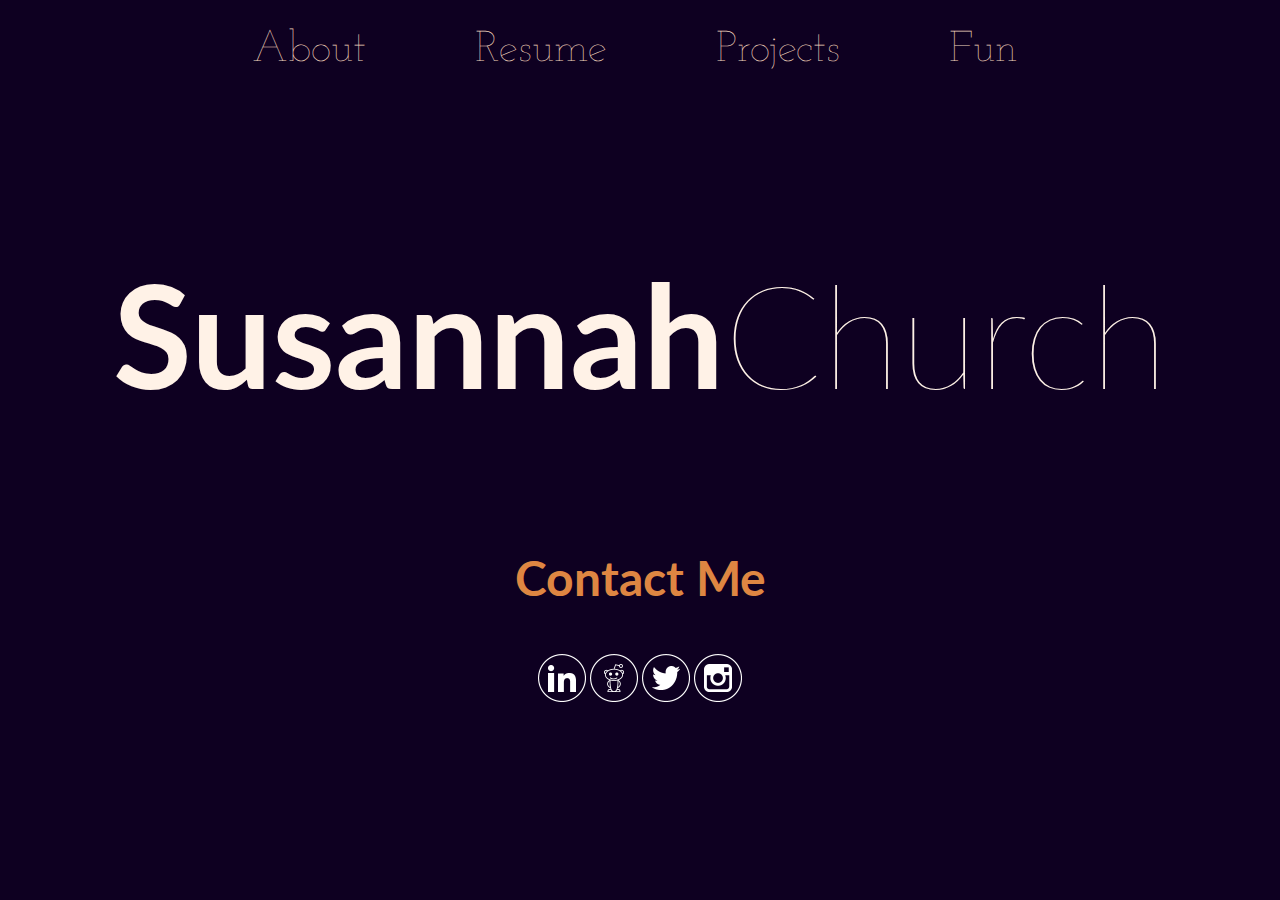
==== index.html @ bca21011 "changed structure of website" ====
<!DOCTYPE html>
<html>
	<head lang="en">
    	<meta charset="UTF-8">
    	<meta charset="UTF-8" />
    	<title>Susannah Church</title> 
		<link rel="stylesheet" href="./styles/index.css" />
		<link href='http://fonts.googleapis.com/css?family=Lato:100,400' rel='stylesheet' type='text/css'>
		<link href='http://fonts.googleapis.com/css?family=Josefin+Slab:100,400' rel='stylesheet' type='text/css'>
	</head>
	<body id="content-wrapper">
		<ul class="navbar">
    		<li id="bio"><a href="html/bio.html">About</a></li>
    		<li id="resume"><a href="html/resume.html">Resume</a></li>
    		<li id="projects">Projects</li>
    		<li id="fun">Fun</li>
		</ul>
		<div class="title">
			<h1>Susannah<span id="thin">Church</span></h1>
		</div>
		<h3 class="contact">Contact Me</h3>
		<ul class="socialmedia">
			<li><a href="https://www.linkedin.com/profile/view?id=277233712&trk=spm_pic">
				<img src="images/linkedin.png"\>
				</a>
			</li>
			<li><a href="https://github.com/schurc01">
				<img src="images/github.png"\>
				</a>
			</li>
			<li><a href="https://twitter.com/susannahchurch">
				<img src="images/twitter.png"\>
				</a>
			</li>
			<li><a href="http://instagram.com/churchgirl18">
				<img src="images/instagram.png"\>
				</a>
			</li>
		</ul>
	</body>
</html>
---- styles/index.css ----
html {
	background: #0E0021;
}
a {
	text-decoration: none;
	color: #F2D5BD;
}
.title {
	font-family: 'Lato', sans-serif;
	color: #FFF2E7;
	height: 100px;
	text-align: center;
	padding-top: 50px;
	font-size: 450%;
}
.navbar{
	font-size: 180%;
	text-align: center;
	color: #F2D5BD;
	font-family: 'Josefin Slab', serif;
	font-weight: 100;
	text-align: center;
}
#bio:hover {
	margin-top: 20px;
}
#bio {
	padding-right: 50px;
	font-size: 150%;
}
#resume {
	margin: 0;
	padding-right: 50px;
	padding-left: 50px;
	font-size: 150%;
}
#github {
	margin: 0;
	padding-right: 50px;
	padding-left: 50px;
	font-size: 150%;
}
#projects {
	margin: 0;
	padding-right: 50px;
	padding-left: 50px;
	font-size: 150%;
}
#fun {
	margin: 0;
	padding-right: 50px;
	padding-left: 50px;
	font-size: 150%;
}
#thin {
	font-weight: 100;
}
ul li {
	display: inline;
}
#headshot {
	display: block;
  	margin-left: auto;
   	margin-right: auto;
   	padding-top: 20px;

}
.contact {
	color: #DE8642;
	font-family: 'Lato', sans-serif;
	font-size: 300%;
	padding-top: 250px;
	text-align: center;
}
.socialmedia {
	text-align: center;
	position: relative;
	left: -20px;
}
img {
	width:3em;
	height:3em;
}
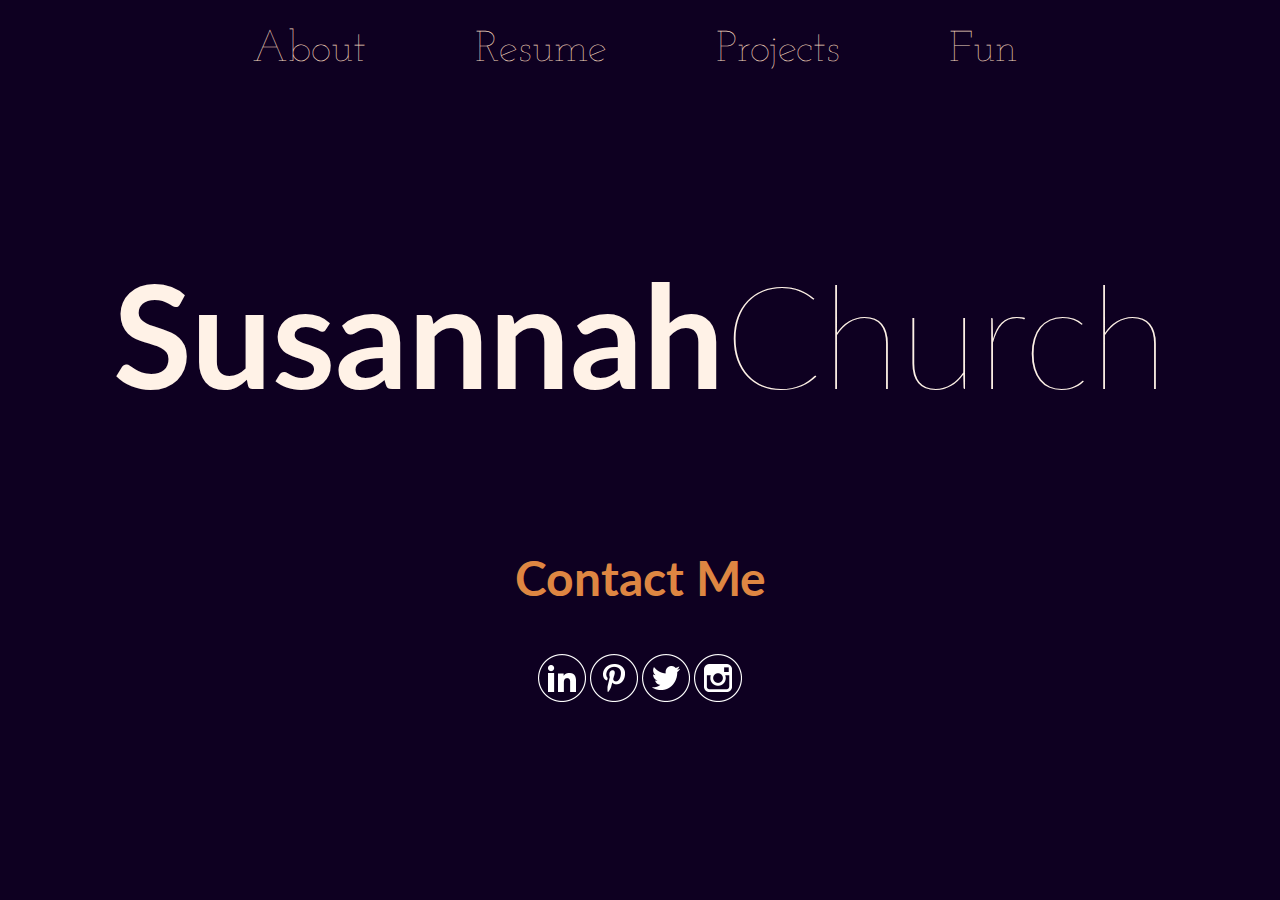
==== commit d40c5607: "added pinterest icon" ====
--- a/index.html
+++ b/index.html
@@ -12,7 +12,7 @@
 		<ul class="navbar">
     		<li id="bio"><a href="html/bio.html">About</a></li>
     		<li id="resume"><a href="html/resume.html">Resume</a></li>
-    		<li id="projects">Projects</li>
+    		<li id="projects"><a href="https://github.com/schurc01">Projects</a></li>
     		<li id="fun">Fun</li>
 		</ul>
 		<div class="title">
@@ -24,8 +24,8 @@
 				<img src="images/linkedin.png"\>
 				</a>
 			</li>
-			<li><a href="https://github.com/schurc01">
-				<img src="images/github.png"\>
+			<li><a href="http://www.pinterest.com/susiechurch18/">
+				<img src="images/pinterest.png"\>
 				</a>
 			</li>
 			<li><a href="https://twitter.com/susannahchurch">
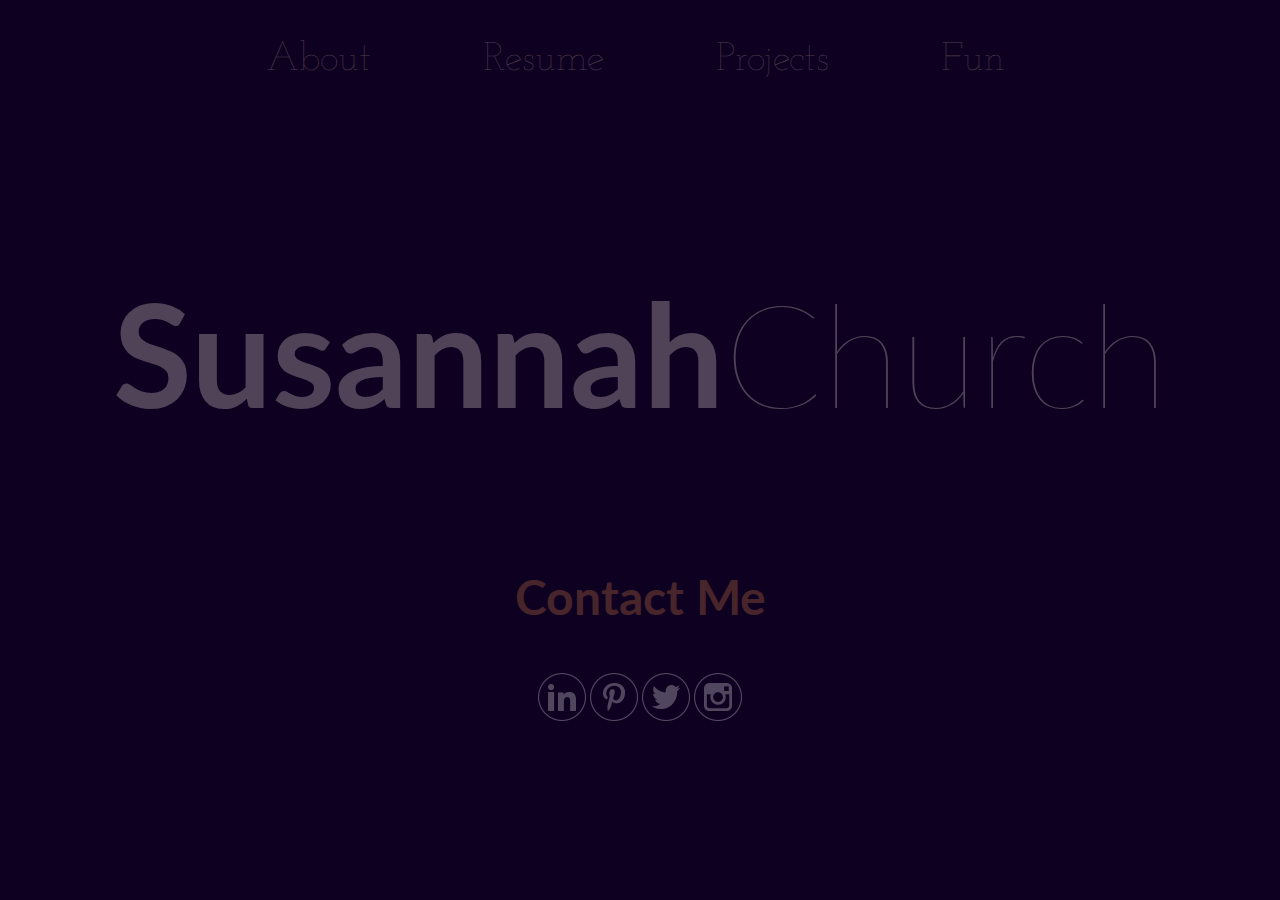
==== commit d52747bb: "added transitions" ====
--- a/index.html
+++ b/index.html
@@ -7,13 +7,15 @@
 		<link rel="stylesheet" href="./styles/index.css" />
 		<link href='http://fonts.googleapis.com/css?family=Lato:100,400' rel='stylesheet' type='text/css'>
 		<link href='http://fonts.googleapis.com/css?family=Josefin+Slab:100,400' rel='stylesheet' type='text/css'>
+		<script type="text/javascript" src="./js/jquery-2.1.1.js"></script>
+		<script type="text/javascript" src="./js/transition.js"></script>
 	</head>
 	<body id="content-wrapper">
 		<ul class="navbar">
-    		<li id="bio"><a href="html/bio.html">About</a></li>
-    		<li id="resume"><a href="html/resume.html">Resume</a></li>
-    		<li id="projects"><a href="https://github.com/schurc01">Projects</a></li>
-    		<li id="fun">Fun</li>
+    		<li id="bio"><a class ="transition" href="html/bio.html">About</a></li>
+    		<li id="resume"><a class ="transition" href="html/resume.html">Resume</a></li>
+    		<li id="projects"><a class ="transition" href="https://github.com/schurc01">Projects</a></li>
+    		<li id="fun"><a  class ="transition" href="html/fun.html">Fun</a></li>
 		</ul>
 		<div class="title">
 			<h1>Susannah<span id="thin">Church</span></h1>
--- a/styles/index.css
+++ b/styles/index.css
@@ -1,5 +1,5 @@
 html {
-	background: #0E0021;
+	background-color: #0E0021;
 }
 a {
 	text-decoration: none;
@@ -14,43 +14,36 @@
 	font-size: 450%;
 }
 .navbar{
-	font-size: 180%;
+	font-size: 250%;
 	text-align: center;
 	color: #F2D5BD;
 	font-family: 'Josefin Slab', serif;
 	font-weight: 100;
 	text-align: center;
 }
-#bio:hover {
-	margin-top: 20px;
-}
+
 #bio {
 	padding-right: 50px;
-	font-size: 150%;
 }
 #resume {
 	margin: 0;
 	padding-right: 50px;
 	padding-left: 50px;
-	font-size: 150%;
 }
 #github {
 	margin: 0;
 	padding-right: 50px;
 	padding-left: 50px;
-	font-size: 150%;
 }
 #projects {
 	margin: 0;
 	padding-right: 50px;
 	padding-left: 50px;
-	font-size: 150%;
 }
 #fun {
 	margin: 0;
 	padding-right: 50px;
 	padding-left: 50px;
-	font-size: 150%;
 }
 #thin {
 	font-weight: 100;
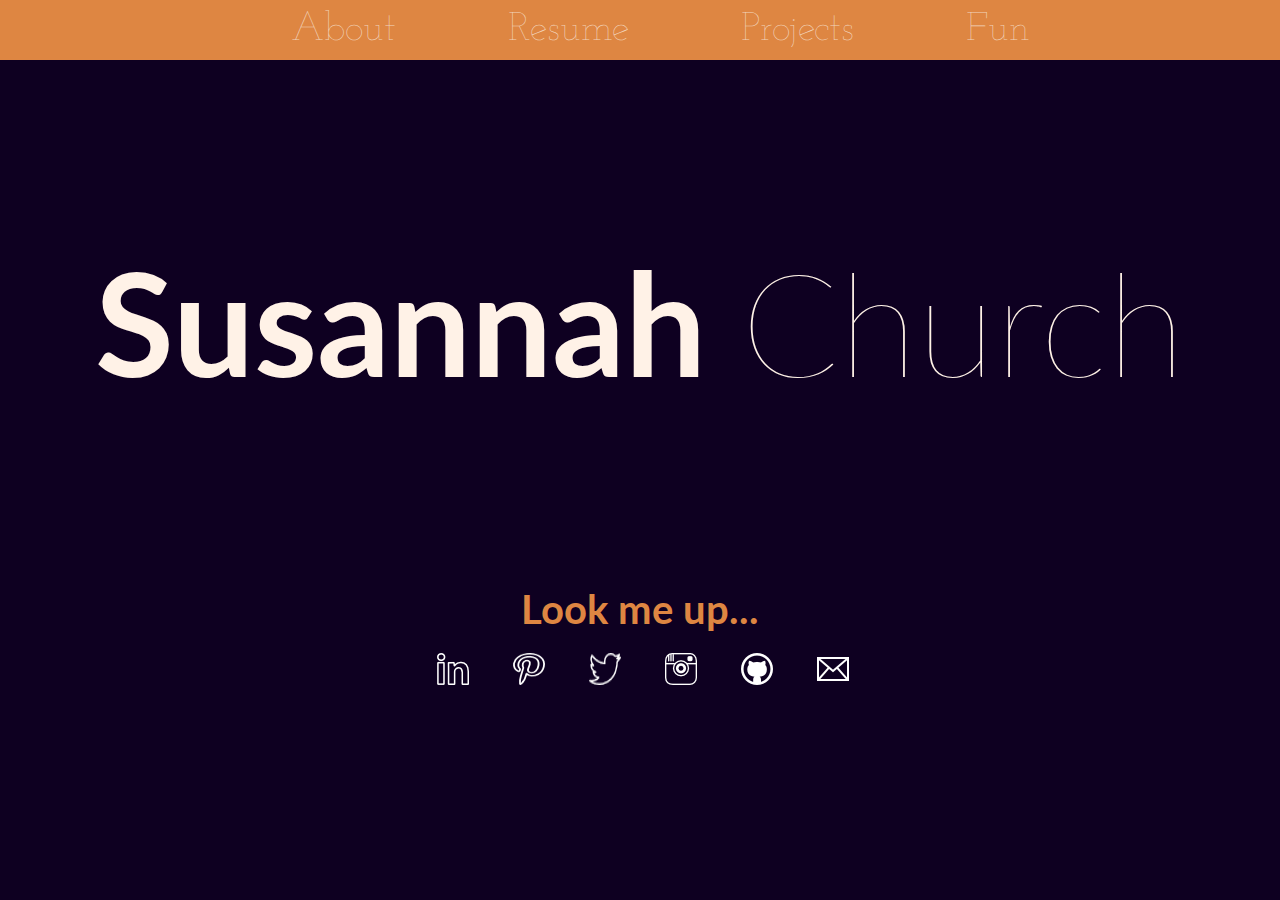
==== commit 999a1e2c: "fixed up navbar" ====
--- a/index.html
+++ b/index.html
@@ -11,33 +11,45 @@
 		<script type="text/javascript" src="./js/transition.js"></script>
 	</head>
 	<body id="content-wrapper">
-		<ul class="navbar">
-    		<li id="bio"><a class ="transition" href="html/bio.html">About</a></li>
-    		<li id="resume"><a class ="transition" href="html/resume.html">Resume</a></li>
-    		<li id="projects"><a class ="transition" href="https://github.com/schurc01">Projects</a></li>
-    		<li id="fun"><a  class ="transition" href="html/fun.html">Fun</a></li>
-		</ul>
+		<div id="navbar"> 
+			<ul>
+			<li id="bio"><a class ="transition" href="#bio">About</a></li>
+			<li id="resume"><a class ="transition" href="html/resume.html">Resume</a></li>
+			<li id="projects"><a class ="transition" href="https://github.com/schurc01">Projects</a></li>
+    			<li id="fun"><a  class ="transition" href="html/fun.html">Fun</a></li>
+			</ul>
+		</div>
 		<div class="title">
-			<h1>Susannah<span id="thin">Church</span></h1>
+			<h1>Susannah <span id="thin">Church</span></h1>
 		</div>
-		<h3 class="contact">Contact Me</h3>
-		<ul class="socialmedia">
-			<li><a href="https://www.linkedin.com/profile/view?id=277233712&trk=spm_pic">
-				<img src="images/linkedin.png"\>
-				</a>
-			</li>
-			<li><a href="http://www.pinterest.com/susiechurch18/">
-				<img src="images/pinterest.png"\>
-				</a>
-			</li>
-			<li><a href="https://twitter.com/susannahchurch">
-				<img src="images/twitter.png"\>
-				</a>
-			</li>
-			<li><a href="http://instagram.com/churchgirl18">
-				<img src="images/instagram.png"\>
-				</a>
-			</li>
-		</ul>
+		<h3 class="contact">Look me up...</h3>
+		<div id="icons">
+			<ul class="socialmedia">
+				<li><a href="https://www.linkedin.com/profile/view?id=277233712&trk=spm_pic">
+					<img class="icon" src="images/linkedin.png"\>
+					</a>
+				</li>
+				<li><a href="http://www.pinterest.com/susiechurch18/">
+					<img class="icon" src="images/pinterest.png"\>
+					</a>
+				</li>
+				<li><a href="https://twitter.com/susannahchurch">
+					<img class="icon" src="images/twitter.png"\>
+					</a>
+				</li>
+				<li><a href="http://instagram.com/churchgirl18">
+					<img class="icon" src="images/instagram.png"\>
+					</a>
+				</li>
+				<li><a href="http://github.com/schurc01">
+					<img class="icon" src="images/github.png"\>
+					</a>
+				</li>
+				<li><a href="mailto:sjchurch18@gmail.com">
+					<img class="icon" src="images/mail.png"\>
+					</a>
+				</li>
+			</ul>
+		</div>
 	</body>
 </html>--- a/styles/index.css
+++ b/styles/index.css
@@ -1,5 +1,15 @@
+* {
+	/* REAL janky */
+	margin: 0;
+}
 html {
 	background-color: #0E0021;
+}
+ul {
+	text-align: center;
+}
+ul li{
+	display: inline-block;
 }
 a {
 	text-decoration: none;
@@ -10,67 +20,47 @@
 	color: #FFF2E7;
 	height: 100px;
 	text-align: center;
-	padding-top: 50px;
+	/* janky */
+	margin-top: 175px;
 	font-size: 450%;
 }
-.navbar{
+#navbar{
 	font-size: 250%;
 	text-align: center;
 	color: #F2D5BD;
 	font-family: 'Josefin Slab', serif;
 	font-weight: 100;
 	text-align: center;
+	padding: 10px 0px 10px 0px;
+
+	/*navbar background*/
+	background-color: #DE8642;
 }
-
-#bio {
-	padding-right: 50px;
+#navbar li {
+	padding: 0px 50px 0px 50px;
 }
-#resume {
-	margin: 0;
-	padding-right: 50px;
-	padding-left: 50px;
-}
-#github {
-	margin: 0;
-	padding-right: 50px;
-	padding-left: 50px;
-}
-#projects {
-	margin: 0;
-	padding-right: 50px;
-	padding-left: 50px;
-}
-#fun {
-	margin: 0;
-	padding-right: 50px;
-	padding-left: 50px;
+#navbar a:hover {
+	text-shadow: 2px 2px 4px #000000;
 }
 #thin {
 	font-weight: 100;
 }
-ul li {
-	display: inline;
-}
-#headshot {
-	display: block;
-  	margin-left: auto;
-   	margin-right: auto;
-   	padding-top: 20px;
-
+#icons li {
+	padding: 20px;
 }
 .contact {
 	color: #DE8642;
 	font-family: 'Lato', sans-serif;
-	font-size: 300%;
+	font-size: 250%;
 	padding-top: 250px;
 	text-align: center;
 }
-.socialmedia {
-	text-align: center;
+#icons img {
+	width:2em;
+	height:2em;
+}
+.icon {
+	/* hacky solution-- fix later */
 	position: relative;
-	left: -20px;
-}
-img {
-	width:3em;
-	height:3em;
+	left: -17px;
 }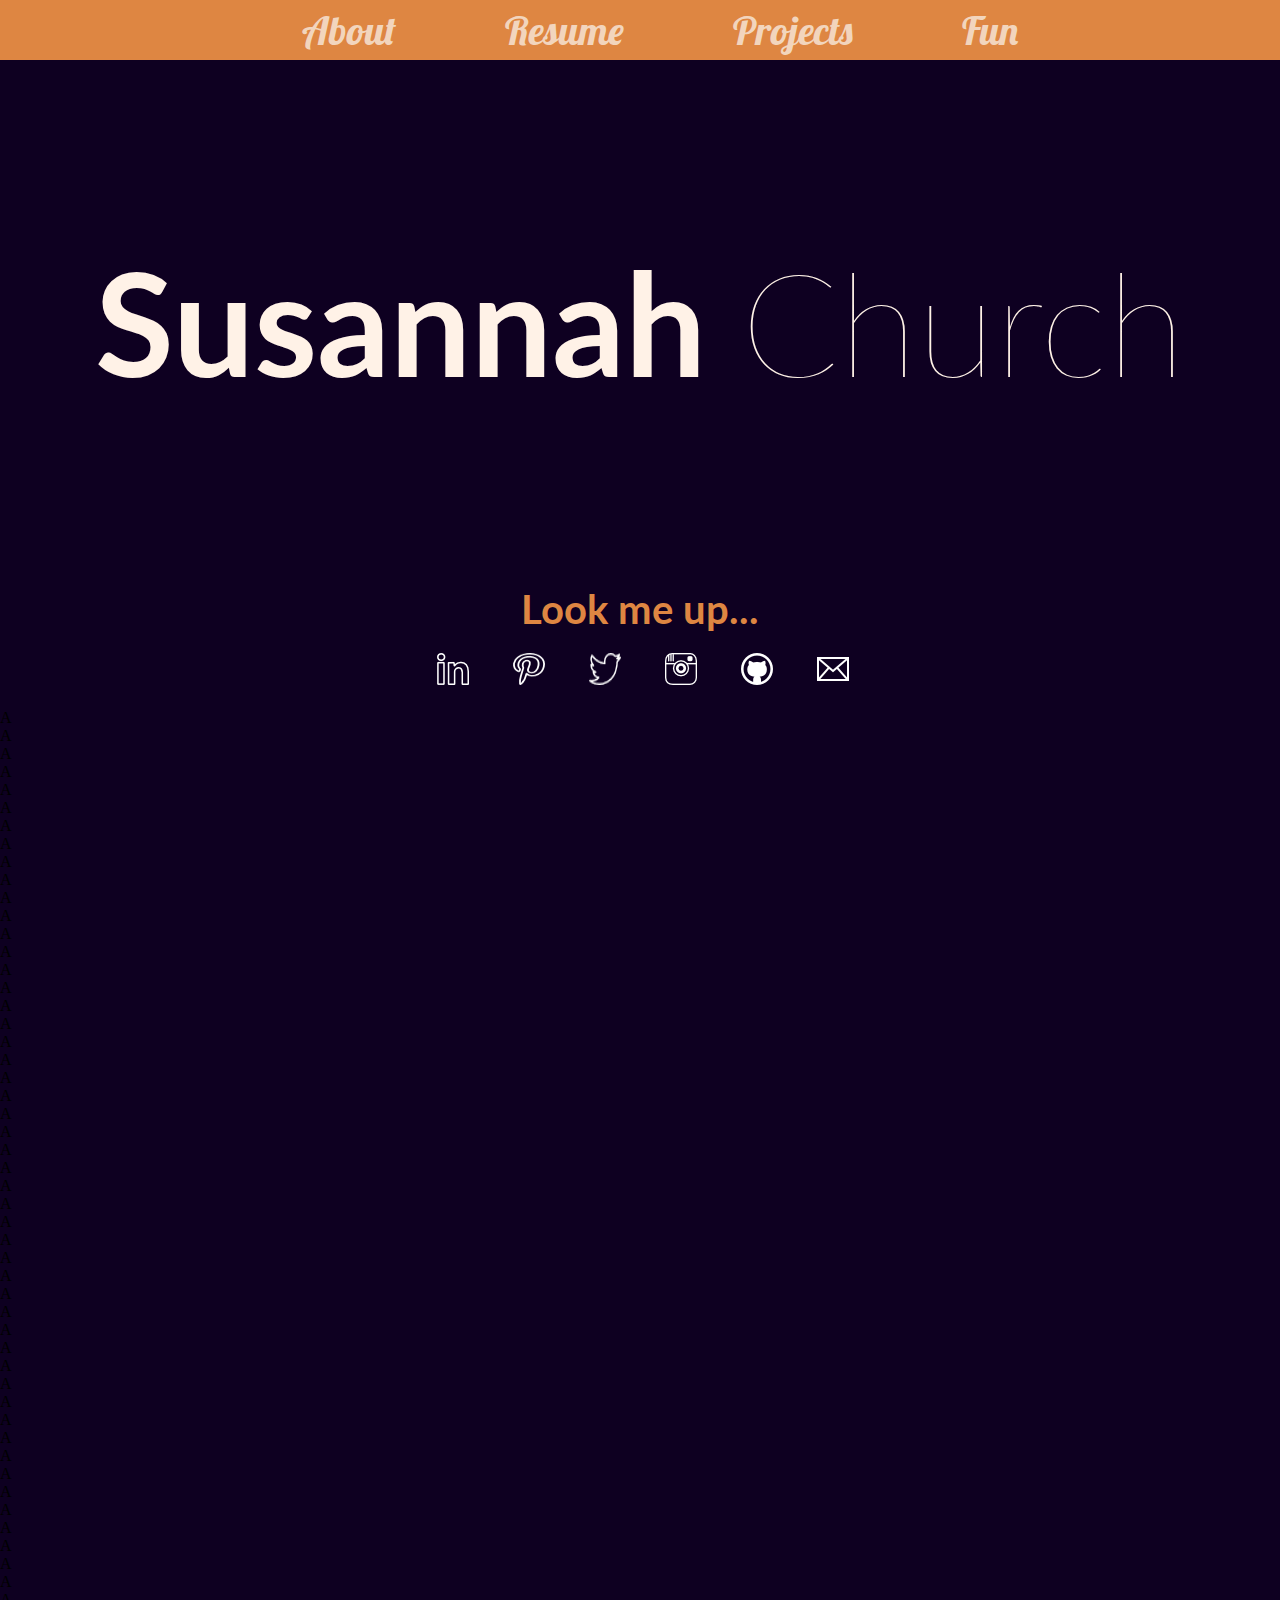
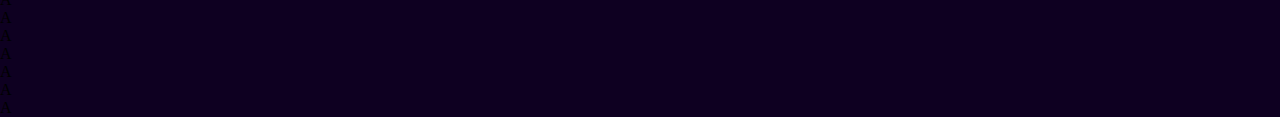
==== commit f3e6e4b9: "added scrolling" ====
--- a/index.html
+++ b/index.html
@@ -5,8 +5,10 @@
     	<meta charset="UTF-8" />
     	<title>Susannah Church</title> 
 		<link rel="stylesheet" href="./styles/index.css" />
+		<link rel="stylesheet" href="./styles/nav.css" />
 		<link href='http://fonts.googleapis.com/css?family=Lato:100,400' rel='stylesheet' type='text/css'>
 		<link href='http://fonts.googleapis.com/css?family=Josefin+Slab:100,400' rel='stylesheet' type='text/css'>
+		<link href='http://fonts.googleapis.com/css?family=Lobster' rel='stylesheet' type='text/css'>
 		<script type="text/javascript" src="./js/jquery-2.1.1.js"></script>
 		<script type="text/javascript" src="./js/transition.js"></script>
 	</head>
@@ -51,5 +53,9 @@
 				</li>
 			</ul>
 		</div>
+		<p>A</p><p>A</p><p>A</p><p>A</p><p>A</p><p>A</p><p>A</p><p>A</p><p>A</p><p>A</p><p>A</p><p>A</p><p>A</p>
+		<p>A</p><p>A</p><p>A</p><p>A</p><p>A</p><p>A</p><p>A</p><p>A</p><p>A</p><p>A</p><p>A</p><p>A</p><p>A</p><p>A</p><p>A</p>
+		<p>A</p><p>A</p><p>A</p><p>A</p><p>A</p><p>A</p><p>A</p><p>A</p><p>A</p><p>A</p><p>A</p><p>A</p><p>A</p><p>A</p>
+		<p>A</p><p>A</p><p>A</p><p>A</p><p>A</p><p>A</p><p>A</p><p>A</p><p>A</p><p>A</p><p>A</p><p>A</p><p>A</p><p>A</p>
 	</body>
 </html>--- a/styles/index.css
+++ b/styles/index.css
@@ -1,3 +1,4 @@
+/* fix weird centering */
 * {
 	/* REAL janky */
 	margin: 0;
@@ -24,24 +25,7 @@
 	margin-top: 175px;
 	font-size: 450%;
 }
-#navbar{
-	font-size: 250%;
-	text-align: center;
-	color: #F2D5BD;
-	font-family: 'Josefin Slab', serif;
-	font-weight: 100;
-	text-align: center;
-	padding: 10px 0px 10px 0px;
 
-	/*navbar background*/
-	background-color: #DE8642;
-}
-#navbar li {
-	padding: 0px 50px 0px 50px;
-}
-#navbar a:hover {
-	text-shadow: 2px 2px 4px #000000;
-}
 #thin {
 	font-weight: 100;
 }
--- a/styles/nav.css
+++ b/styles/nav.css
@@ -0,0 +1,26 @@
+#navbar{
+	font-size: 250%;
+	font-family: 'Lobster', cursive;
+	font-weight: 100;
+	text-align: center;
+	padding: 5px 0px 5px 0px;
+	width: 100%;
+
+	/*navbar background*/
+	background-color: #DE8642;
+}
+#navbar ul {
+	text-align: center;
+}
+#navbar ul li {
+	padding: 0px 50px 0px 50px;
+}
+#navbar a:hover {
+	text-shadow: 2px 2px 4px #000000;
+}
+.move {
+	position: fixed;
+	top: 0;
+	left: 0;
+	z-index: 9999;
+}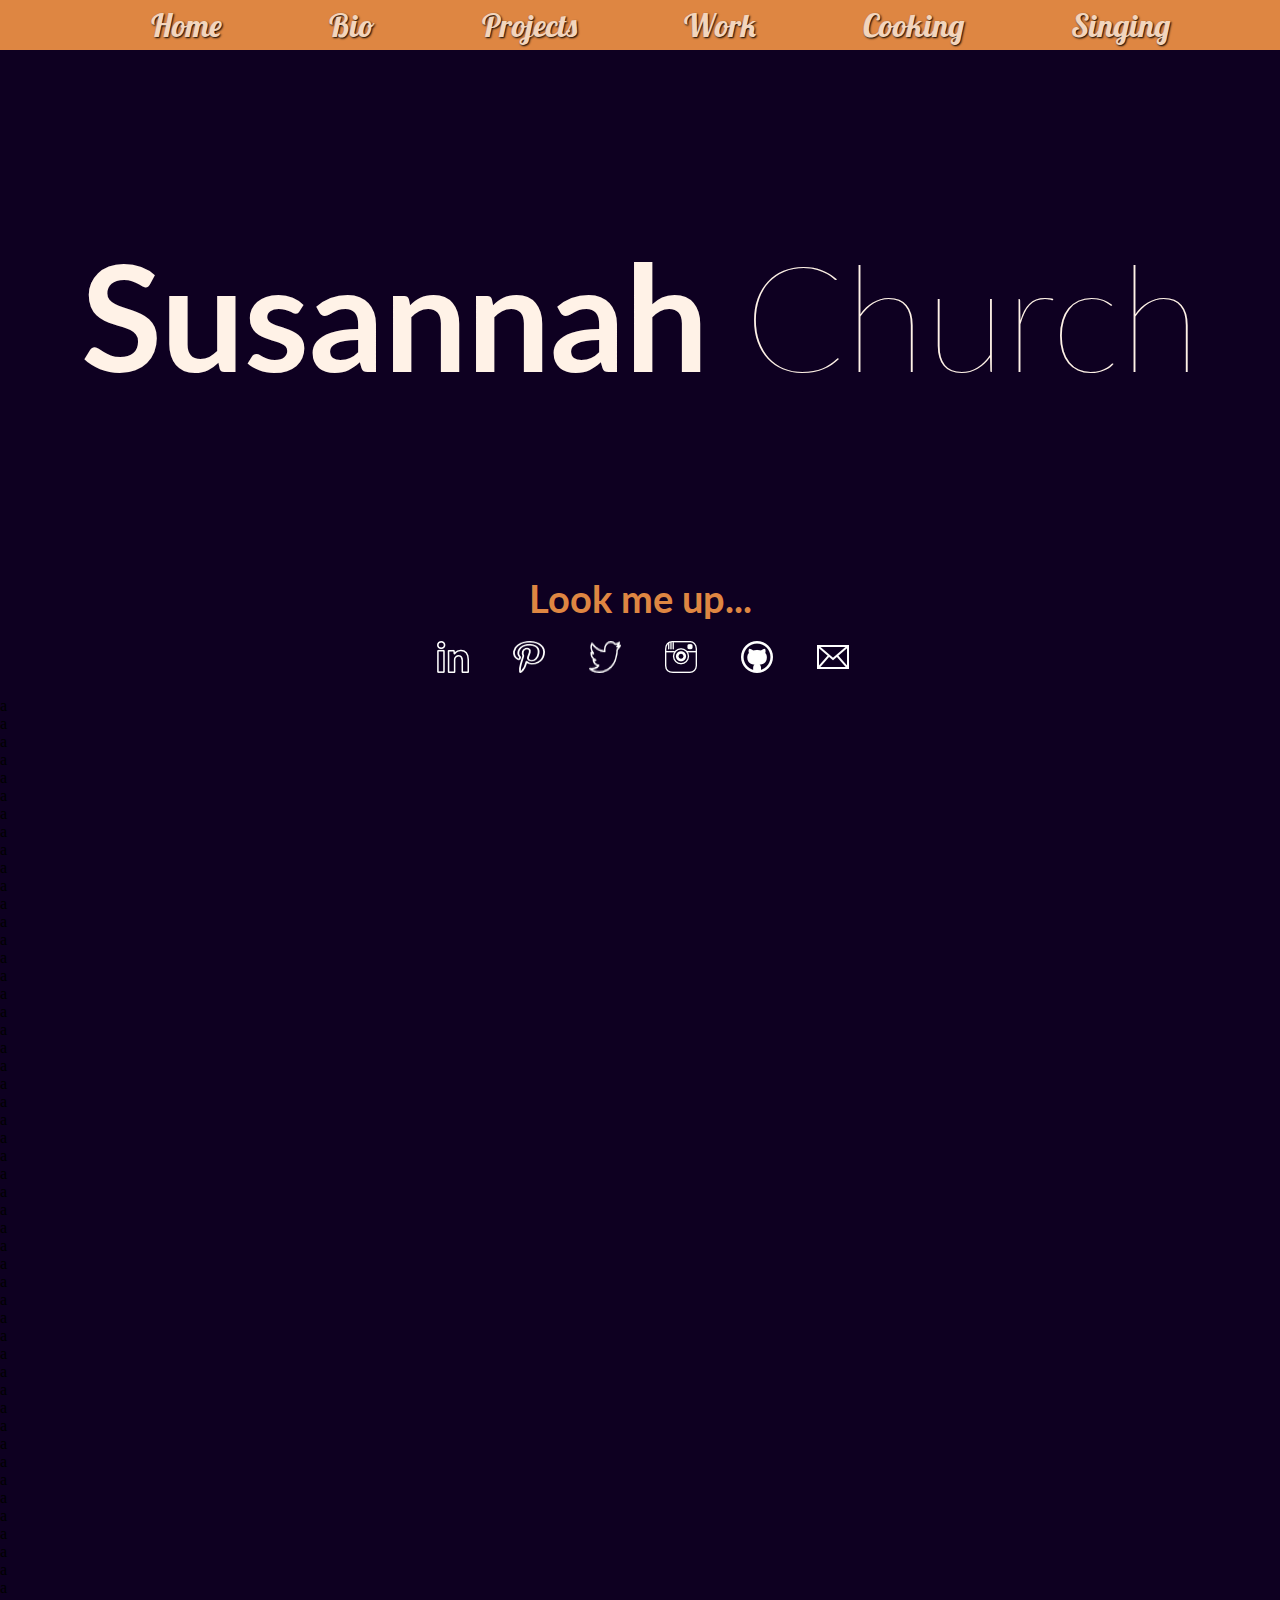
==== commit a293024e: "fixed fonts" ====
--- a/index.html
+++ b/index.html
@@ -13,49 +13,60 @@
 		<script type="text/javascript" src="./js/transition.js"></script>
 	</head>
 	<body id="content-wrapper">
-		<div id="navbar"> 
-			<ul>
-			<li id="bio"><a class ="transition" href="#bio">About</a></li>
-			<li id="resume"><a class ="transition" href="html/resume.html">Resume</a></li>
-			<li id="projects"><a class ="transition" href="https://github.com/schurc01">Projects</a></li>
-    			<li id="fun"><a  class ="transition" href="html/fun.html">Fun</a></li>
-			</ul>
-		</div>
-		<div class="title">
-			<h1>Susannah <span id="thin">Church</span></h1>
-		</div>
-		<h3 class="contact">Look me up...</h3>
-		<div id="icons">
-			<ul class="socialmedia">
-				<li><a href="https://www.linkedin.com/profile/view?id=277233712&trk=spm_pic">
-					<img class="icon" src="images/linkedin.png"\>
-					</a>
-				</li>
-				<li><a href="http://www.pinterest.com/susiechurch18/">
-					<img class="icon" src="images/pinterest.png"\>
-					</a>
-				</li>
-				<li><a href="https://twitter.com/susannahchurch">
-					<img class="icon" src="images/twitter.png"\>
-					</a>
-				</li>
-				<li><a href="http://instagram.com/churchgirl18">
-					<img class="icon" src="images/instagram.png"\>
-					</a>
-				</li>
-				<li><a href="http://github.com/schurc01">
-					<img class="icon" src="images/github.png"\>
-					</a>
-				</li>
-				<li><a href="mailto:sjchurch18@gmail.com">
-					<img class="icon" src="images/mail.png"\>
-					</a>
-				</li>
-			</ul>
-		</div>
-		<p>A</p><p>A</p><p>A</p><p>A</p><p>A</p><p>A</p><p>A</p><p>A</p><p>A</p><p>A</p><p>A</p><p>A</p><p>A</p>
-		<p>A</p><p>A</p><p>A</p><p>A</p><p>A</p><p>A</p><p>A</p><p>A</p><p>A</p><p>A</p><p>A</p><p>A</p><p>A</p><p>A</p><p>A</p>
-		<p>A</p><p>A</p><p>A</p><p>A</p><p>A</p><p>A</p><p>A</p><p>A</p><p>A</p><p>A</p><p>A</p><p>A</p><p>A</p><p>A</p>
-		<p>A</p><p>A</p><p>A</p><p>A</p><p>A</p><p>A</p><p>A</p><p>A</p><p>A</p><p>A</p><p>A</p><p>A</p><p>A</p><p>A</p>
+		<section id="landing">
+			<div id="navbar"> 
+				<ul>
+				<li><a href="#top">Home</a></li>
+				<li><a href="#bio">Bio</a></li>
+				<li><a href="#projects">Projects</a></li>
+				<li><a href="#work">Work</a></li>
+	    			<li><a href="#cooking">Cooking</a></li>
+	    			<li><a href="#singing">Singing</a></li>
+				</ul>
+			</div>
+			<div class="title">
+				<h1>Susannah <span id="thin">Church</span></h1>
+			</div>
+			<h3 class="contact">Look me up...</h3>
+			<div id="icons">
+				<ul class="socialmedia">
+					<li><a href="https://www.linkedin.com/profile/view?id=277233712&trk=spm_pic">
+						<img class="icon" src="images/linkedin.png"\>
+						</a>
+					</li>
+					<li><a href="http://www.pinterest.com/susiechurch18/">
+						<img class="icon" src="images/pinterest.png"\>
+						</a>
+					</li>
+					<li><a href="https://twitter.com/susannahchurch">
+						<img class="icon" src="images/twitter.png"\>
+						</a>
+					</li>
+					<li><a href="http://instagram.com/churchgirl18">
+						<img class="icon" src="images/instagram.png"\>
+						</a>
+					</li>
+					<li><a href="http://github.com/schurc01">
+						<img class="icon" src="images/github.png"\>
+						</a>
+					</li>
+					<li><a href="mailto:sjchurch18@gmail.com">
+						<img class="icon" src="images/mail.png"\>
+						</a>
+					</li>
+				</ul>
+			</div>
+		</section>
+		<section id="bio">
+		<p>a</p><p>a</p><p>a</p><p>a</p><p>a</p><p>a</p><p>a</p><p>a</p><p>a</p><p>a</p><p>a</p><p>a</p><p>a</p><p>a</p><p>a</p><p>a</p><p>a</p><p>a</p><p>a</p><p>a</p><p>a</p><p>a</p><p>a</p><p>a</p><p>a</p><p>a</p><p>a</p><p>a</p><p>a</p><p>a</p><p>a</p><p>a</p><p>a</p><p>a</p><p>a</p><p>a</p><p>a</p><p>a</p><p>a</p><p>a</p><p>a</p><p>a</p><p>a</p><p>a</p><p>a</p><p>a</p><p>a</p><p>a</p><p>a</p><p>a</p><p>a</p>
+		</section>
+		<section id="projects">
+		</section>
+		<section id="work">
+		</section>
+		<section id="cooking">
+		</section>
+		<section id="singing">
+		</section>
 	</body>
 </html>--- a/styles/index.css
+++ b/styles/index.css
@@ -23,7 +23,7 @@
 	text-align: center;
 	/* janky */
 	margin-top: 175px;
-	font-size: 450%;
+	font-size: 5.8vw;
 }
 
 #thin {
@@ -35,7 +35,7 @@
 .contact {
 	color: #DE8642;
 	font-family: 'Lato', sans-serif;
-	font-size: 250%;
+	font-size: 3vw;
 	padding-top: 250px;
 	text-align: center;
 }
--- a/styles/nav.css
+++ b/styles/nav.css
@@ -1,9 +1,10 @@
 #navbar{
-	font-size: 250%;
+	font-size: 2.5vw;
 	font-family: 'Lobster', cursive;
 	font-weight: 100;
 	text-align: center;
 	padding: 5px 0px 5px 0px;
+	text-shadow: 1px 1px 2px #000000;
 	width: 100%;
 
 	/*navbar background*/
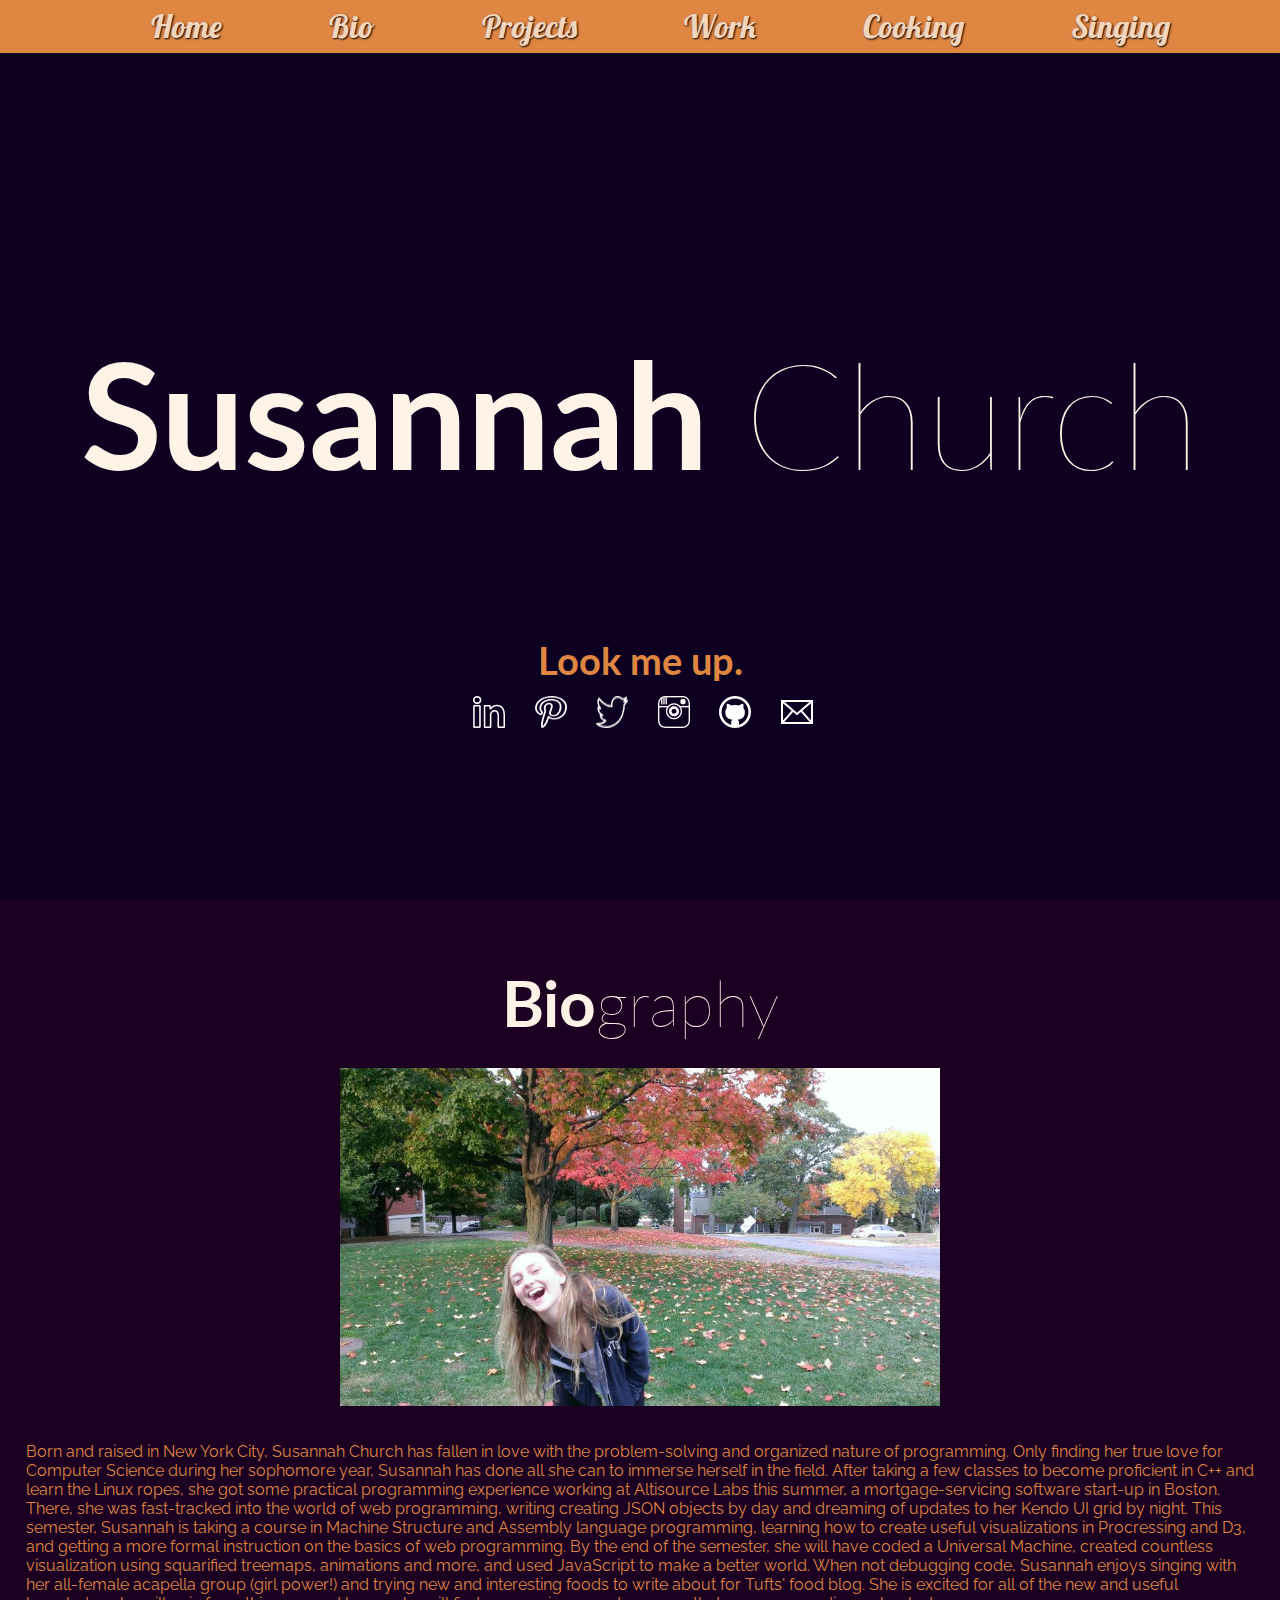
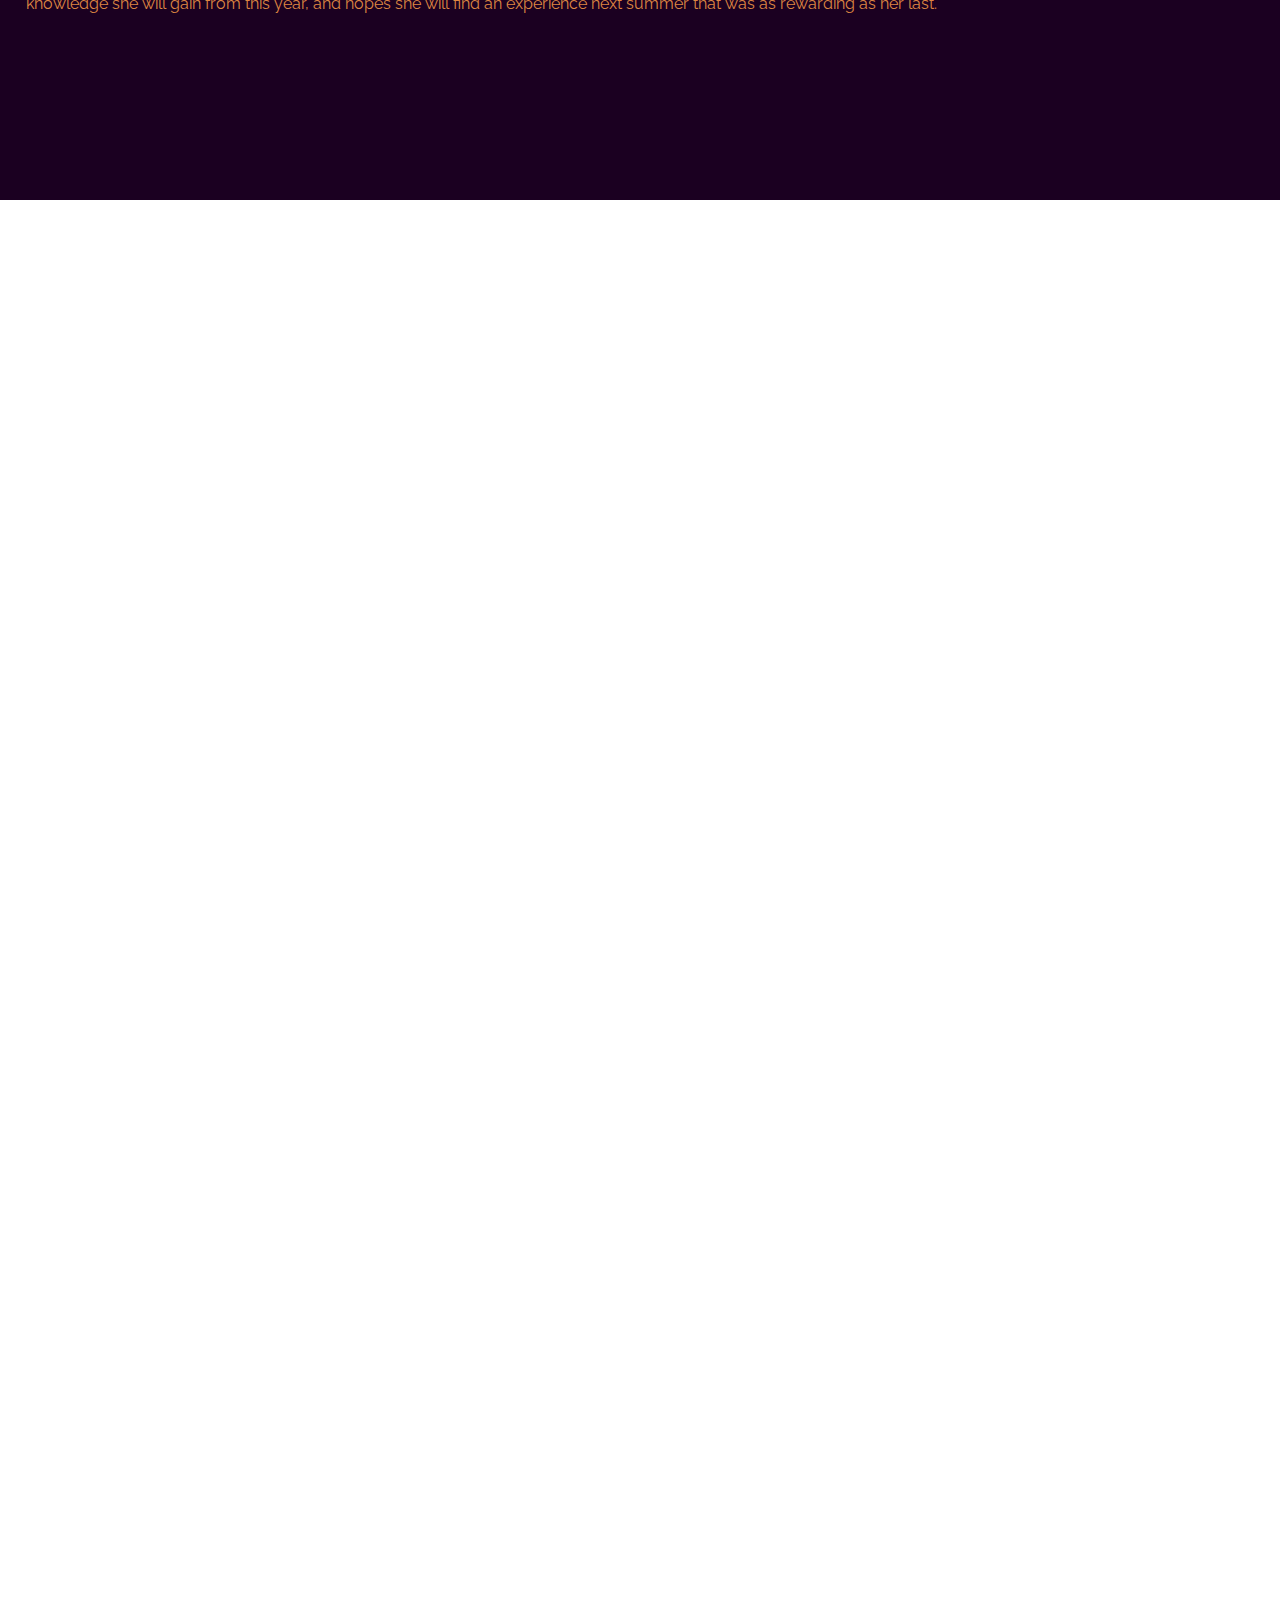
==== commit 39eaf0d5: "added bio" ====
--- a/index.html
+++ b/index.html
@@ -7,10 +7,16 @@
 		<link rel="stylesheet" href="./styles/index.css" />
 		<link rel="stylesheet" href="./styles/nav.css" />
 		<link href='http://fonts.googleapis.com/css?family=Lato:100,400' rel='stylesheet' type='text/css'>
-		<link href='http://fonts.googleapis.com/css?family=Josefin+Slab:100,400' rel='stylesheet' type='text/css'>
 		<link href='http://fonts.googleapis.com/css?family=Lobster' rel='stylesheet' type='text/css'>
+		<link href='http://fonts.googleapis.com/css?family=Raleway' rel='stylesheet' type='text/css'>
 		<script type="text/javascript" src="./js/jquery-2.1.1.js"></script>
+		<script type="text/javascript" src="./js/jquery.panelSnap.js"></script>
 		<script type="text/javascript" src="./js/transition.js"></script>
+		<script>
+			jQuery(function($) {
+        			$('body').panelSnap();
+      			});	
+		</script>
 	</head>
 	<body id="content-wrapper">
 		<section id="landing">
@@ -24,10 +30,10 @@
 	    			<li><a href="#singing">Singing</a></li>
 				</ul>
 			</div>
-			<div class="title">
-				<h1>Susannah <span id="thin">Church</span></h1>
+			<div class="namehead">
+				<h1>Susannah <span class="thin">Church</span></h1>
 			</div>
-			<h3 class="contact">Look me up...</h3>
+			<h3 class="contact">Look me up.</h3>
 			<div id="icons">
 				<ul class="socialmedia">
 					<li><a href="https://www.linkedin.com/profile/view?id=277233712&trk=spm_pic">
@@ -58,7 +64,14 @@
 			</div>
 		</section>
 		<section id="bio">
-		<p>a</p><p>a</p><p>a</p><p>a</p><p>a</p><p>a</p><p>a</p><p>a</p><p>a</p><p>a</p><p>a</p><p>a</p><p>a</p><p>a</p><p>a</p><p>a</p><p>a</p><p>a</p><p>a</p><p>a</p><p>a</p><p>a</p><p>a</p><p>a</p><p>a</p><p>a</p><p>a</p><p>a</p><p>a</p><p>a</p><p>a</p><p>a</p><p>a</p><p>a</p><p>a</p><p>a</p><p>a</p><p>a</p><p>a</p><p>a</p><p>a</p><p>a</p><p>a</p><p>a</p><p>a</p><p>a</p><p>a</p><p>a</p><p>a</p><p>a</p><p>a</p>
+			<div class="navspace"></div>
+			<div id="biopage">
+				<h1 class="sectionhead">Bio<span class="thin">graphy</span></h1>
+				<img id="photo" class="resize" src="./images/me.jpg" alt="me" />
+				<p>Born and raised in New York City, Susannah Church has fallen in love with the problem-solving and organized nature of programming. Only finding her true love for Computer Science during her sophomore year, Susannah has done all she can to immerse herself in the field. After taking a few classes to become proficient in C++ and learn the Linux ropes, she got some practical programming experience working at Altisource Labs this summer, a mortgage-servicing software start-up in Boston. There, she was fast-tracked into the world of web programming, writing creating JSON objects by day and dreaming of updates to her Kendo UI grid by night.
+				This semester, Susannah is taking a course in Machine Structure and Assembly language programming, learning how to create useful visualizations in Procressing and D3, and getting a more formal instruction on the basics of web programming. By the end of the semester, she will have coded a Universal Machine, created countless visualization using squarified treemaps, animations and more, and used JavaScript to make a better world.
+				When not debugging code, Susannah enjoys singing with her all-female acapella group (girl power!) and trying new and interesting foods to write about for Tufts' food blog. She is excited for all of the new and useful knowledge she will gain from this year, and hopes she will find an experience next summer that was as rewarding as her last.</p>
+			</div>
 		</section>
 		<section id="projects">
 		</section>
--- a/styles/index.css
+++ b/styles/index.css
@@ -2,9 +2,6 @@
 * {
 	/* REAL janky */
 	margin: 0;
-}
-html {
-	background-color: #0E0021;
 }
 ul {
 	text-align: center;
@@ -16,35 +13,70 @@
 	text-decoration: none;
 	color: #F2D5BD;
 }
-.title {
+p {
+	/*fix font*/
+	font-family: 'Raleway', sans-serif;
+	padding: 0vh 2vw 0vh 2vw;
+}
+.thin {
+	font-weight: 100;
+}
+.namehead {
 	font-family: 'Lato', sans-serif;
 	color: #FFF2E7;
-	height: 100px;
+	/*fix*/
+	padding-top: 30vh;
 	text-align: center;
-	/* janky */
-	margin-top: 175px;
 	font-size: 5.8vw;
 }
-
-#thin {
-	font-weight: 100;
+#icons li {
+	padding: 1vw;
 }
-#icons li {
-	padding: 20px;
+#landing {
+	background-color: #0E0021;
 }
 .contact {
 	color: #DE8642;
 	font-family: 'Lato', sans-serif;
 	font-size: 3vw;
-	padding-top: 250px;
 	text-align: center;
+	/*fix*/
+	padding-top: 15vh;
 }
 #icons img {
-	width:2em;
-	height:2em;
+	width: 2em;
+	height: 2em;
 }
 .icon {
 	/* hacky solution-- fix later */
 	position: relative;
 	left: -17px;
+}
+.sectionhead {
+	text-align: center;
+	font-size: 5vw;
+	font-family: 'Lato', sans-serif;
+	color: #FFF2E7;
+}
+#photo {
+  	display: block;
+  	margin-left: auto;
+  	margin-right: auto;
+  	padding: 3vh 0vw 4vh 0vw;
+}
+.resize {
+	width: 600px;
+	height: auto;
+}
+#bio {
+	/*fix color*/
+	background-color: #1B0021;
+	color: #DE8642;
+}
+section {
+	width: 100%;
+	height: 100vh;
+}
+.navspace {
+	padding-top: 5vw;
 }--- a/styles/nav.css
+++ b/styles/nav.css
@@ -3,7 +3,7 @@
 	font-family: 'Lobster', cursive;
 	font-weight: 100;
 	text-align: center;
-	padding: 5px 0px 5px 0px;
+	padding: .5vw 0vw .5vw 0vw;
 	text-shadow: 1px 1px 2px #000000;
 	width: 100%;
 
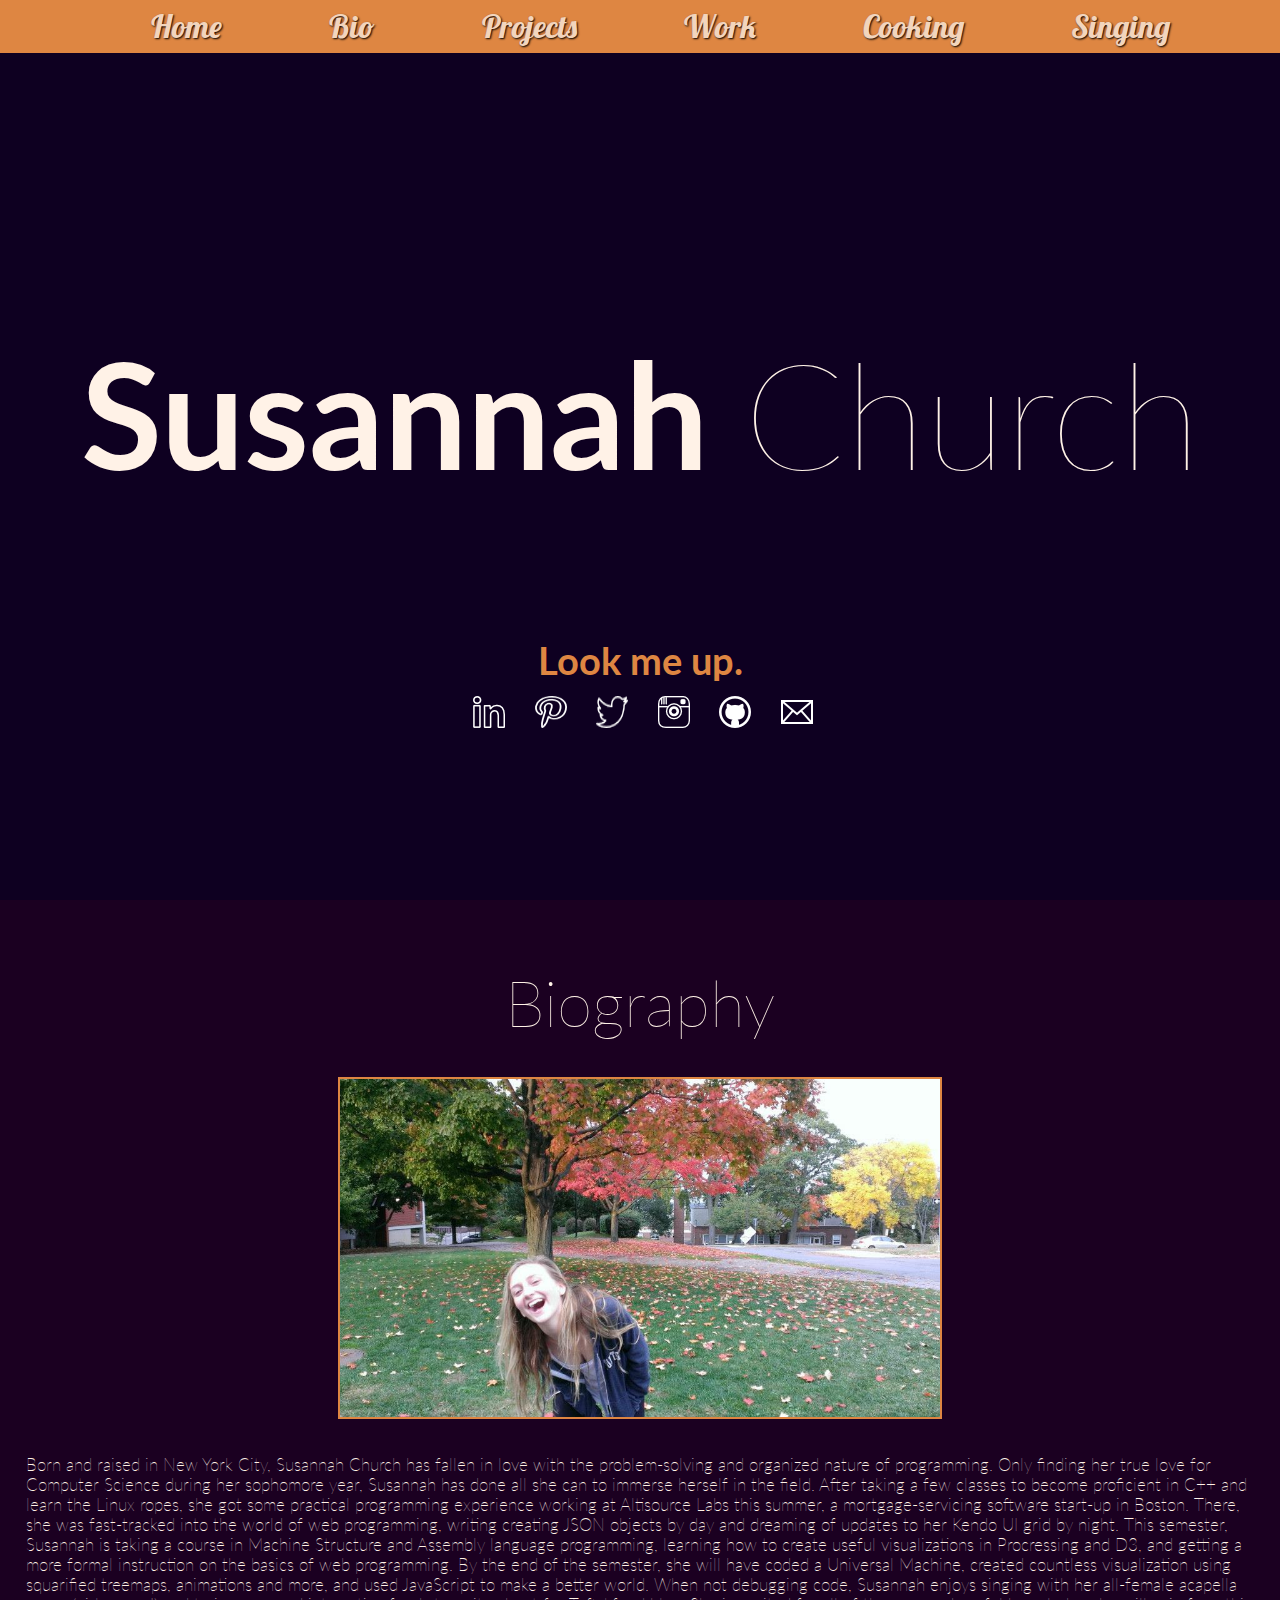
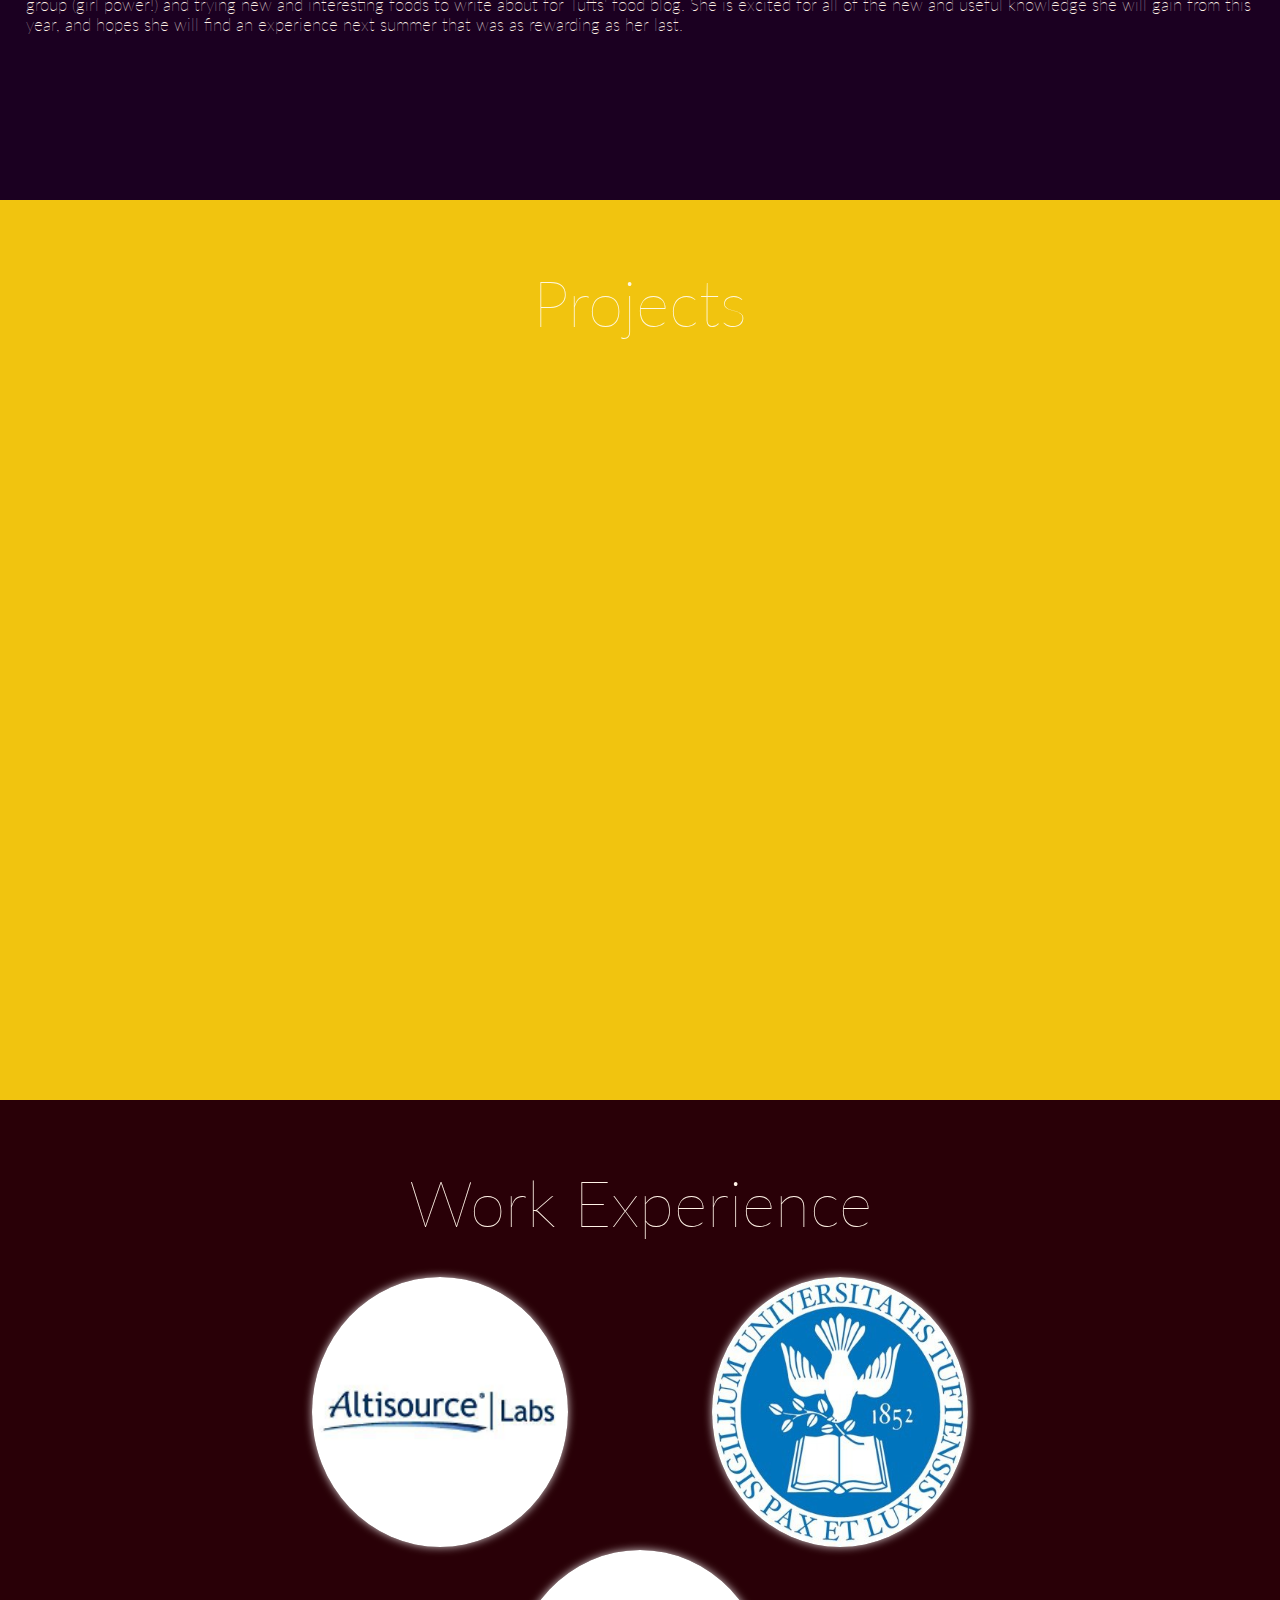
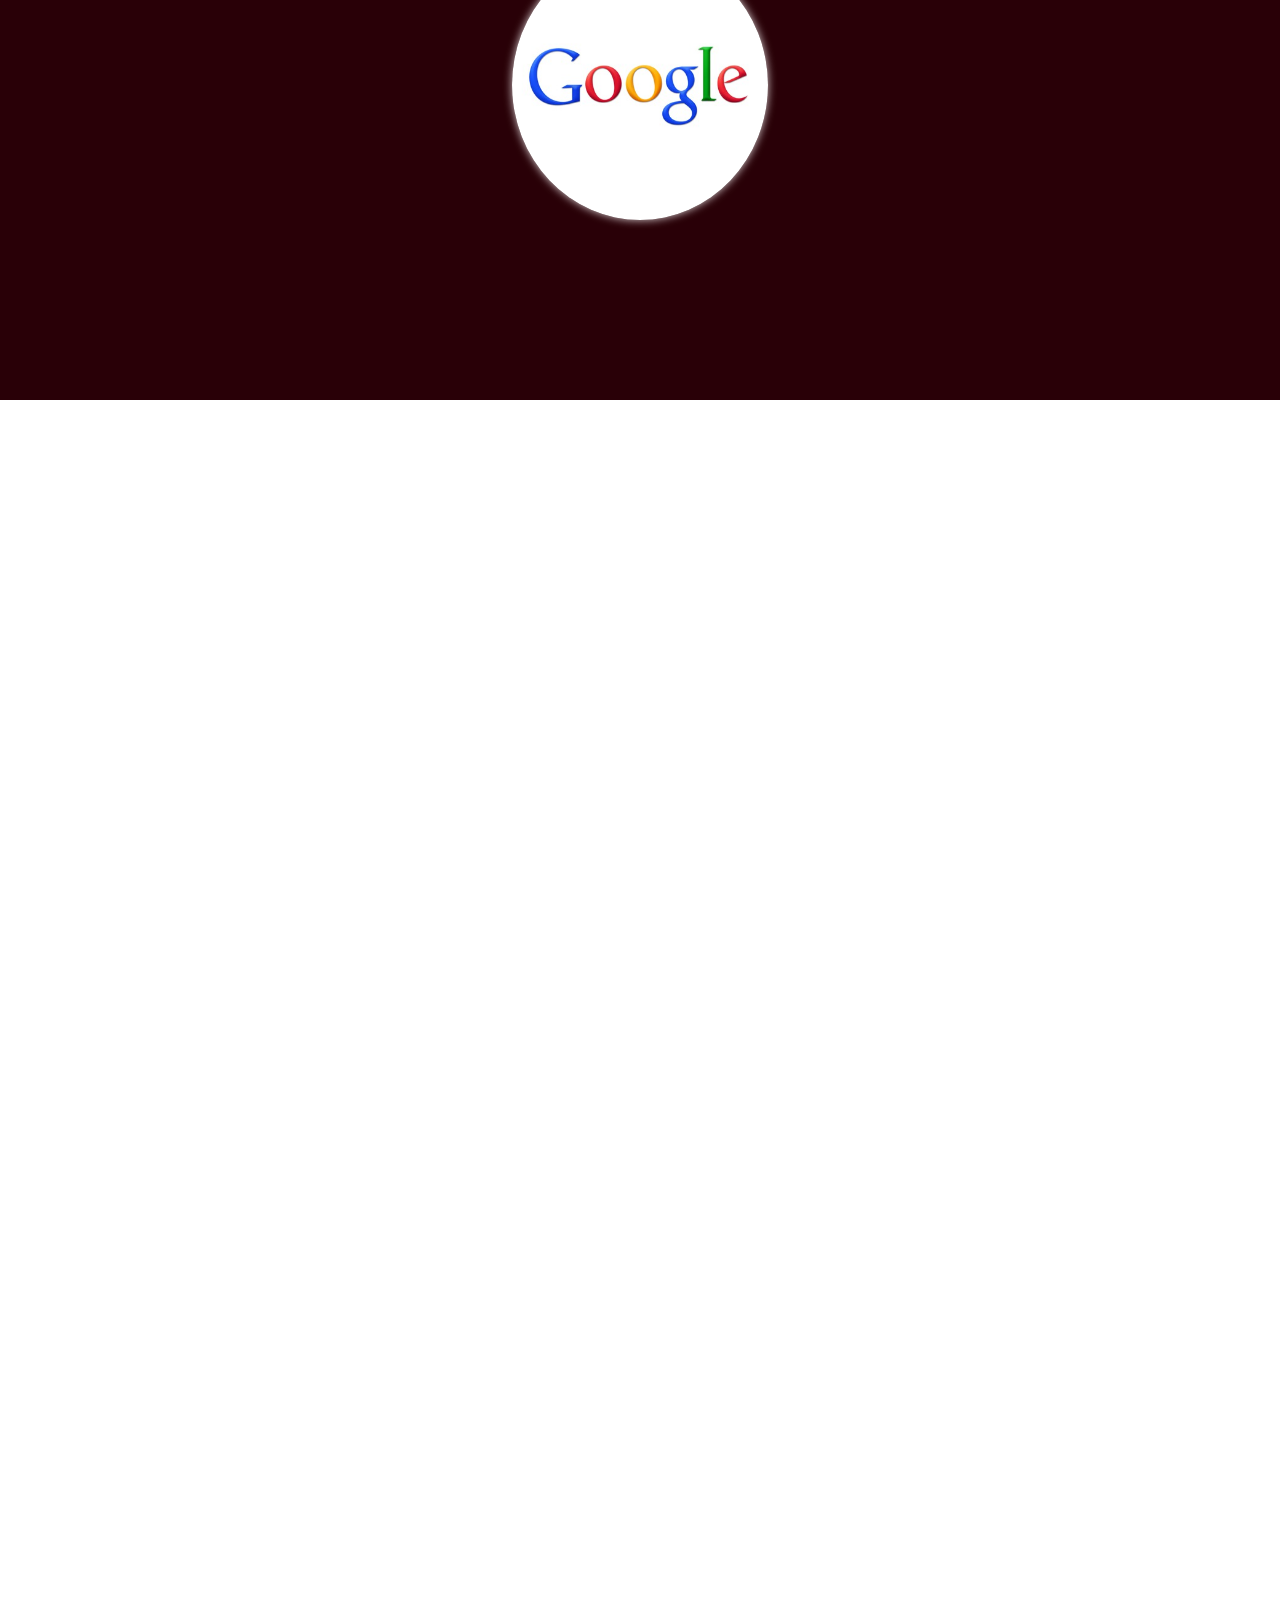
==== commit 538f1154: "added next sections" ====
--- a/index.html
+++ b/index.html
@@ -22,7 +22,7 @@
 		<section id="landing">
 			<div id="navbar"> 
 				<ul>
-				<li><a href="#top">Home</a></li>
+				<li><a href="#landing">Home</a></li>
 				<li><a href="#bio">Bio</a></li>
 				<li><a href="#projects">Projects</a></li>
 				<li><a href="#work">Work</a></li>
@@ -66,7 +66,7 @@
 		<section id="bio">
 			<div class="navspace"></div>
 			<div id="biopage">
-				<h1 class="sectionhead">Bio<span class="thin">graphy</span></h1>
+				<h1 class="sectionhead">Biography</h1>
 				<img id="photo" class="resize" src="./images/me.jpg" alt="me" />
 				<p>Born and raised in New York City, Susannah Church has fallen in love with the problem-solving and organized nature of programming. Only finding her true love for Computer Science during her sophomore year, Susannah has done all she can to immerse herself in the field. After taking a few classes to become proficient in C++ and learn the Linux ropes, she got some practical programming experience working at Altisource Labs this summer, a mortgage-servicing software start-up in Boston. There, she was fast-tracked into the world of web programming, writing creating JSON objects by day and dreaming of updates to her Kendo UI grid by night.
 				This semester, Susannah is taking a course in Machine Structure and Assembly language programming, learning how to create useful visualizations in Procressing and D3, and getting a more formal instruction on the basics of web programming. By the end of the semester, she will have coded a Universal Machine, created countless visualization using squarified treemaps, animations and more, and used JavaScript to make a better world.
@@ -74,8 +74,21 @@
 			</div>
 		</section>
 		<section id="projects">
+			<div class="navspace"></div>
+			<h1 class="sectionhead">Projects</h1>
 		</section>
 		<section id="work">
+			<div class="navspace"></div>
+			<h1 class="sectionhead">Work Experience</h1>
+			<div id="work">
+				<div id="row1">
+					<img id="img1" class="copho" src="./images/altisource.png"/>
+					<img id="img2" class="copho" src="./images/tufts.jpg"/>
+				</div>
+				<div id="row2">
+					<img class="copho" src="./images/google.jpg"/>
+				</div>
+			</div>
 		</section>
 		<section id="cooking">
 		</section>
--- a/styles/index.css
+++ b/styles/index.css
@@ -14,17 +14,22 @@
 	color: #F2D5BD;
 }
 p {
-	/*fix font*/
-	font-family: 'Raleway', sans-serif;
-	padding: 0vh 2vw 0vh 2vw;
+	/*can i make more space in between lines?*/
+	font-family: 'Lato';
+	font-weight: 100;
+	font-size: 1.3vw;
+	/*not permanent*/
+	padding: 4vh 2vw 0vh 2vw;
+}
+body {
+	font-family: 'Lato';
 }
 .thin {
 	font-weight: 100;
 }
 .namehead {
-	font-family: 'Lato', sans-serif;
 	color: #FFF2E7;
-	/*fix*/
+	/*fix: it moves with animation*/
 	padding-top: 30vh;
 	text-align: center;
 	font-size: 5.8vw;
@@ -37,7 +42,6 @@
 }
 .contact {
 	color: #DE8642;
-	font-family: 'Lato', sans-serif;
 	font-size: 3vw;
 	text-align: center;
 	/*fix*/
@@ -55,23 +59,32 @@
 .sectionhead {
 	text-align: center;
 	font-size: 5vw;
-	font-family: 'Lato', sans-serif;
-	color: #FFF2E7;
+	padding: 0vh 0vw 4vh 0vw;
+	font-weight: 100;
 }
 #photo {
   	display: block;
   	margin-left: auto;
   	margin-right: auto;
-  	padding: 3vh 0vw 4vh 0vw;
 }
 .resize {
+	/*idk what this is*/
+	/*add shadow?*/
 	width: 600px;
 	height: auto;
+	border: 2px solid #DE8642;
 }
 #bio {
-	/*fix color*/
 	background-color: #1B0021;
-	color: #DE8642;
+	color: #FFF2E7;
+}
+#projects {
+	background-color: #F1C40F;
+	color: #FEF8E0;	
+}
+#work {
+	background-color: #290007;
+	color: #FFF2E7;
 }
 section {
 	width: 100%;
@@ -79,4 +92,16 @@
 }
 .navspace {
 	padding-top: 5vw;
+}
+.copho {
+	border-radius: 50%;
+	box-shadow: 0 0 8px rgba(255, 255, 255, .8);
+	display: inline-block;
+	margin-left: 70px;
+	margin-right: 70px;
+	width: 20vw;
+	height: 30vh;
+}
+#work {
+	text-align: center;
 }